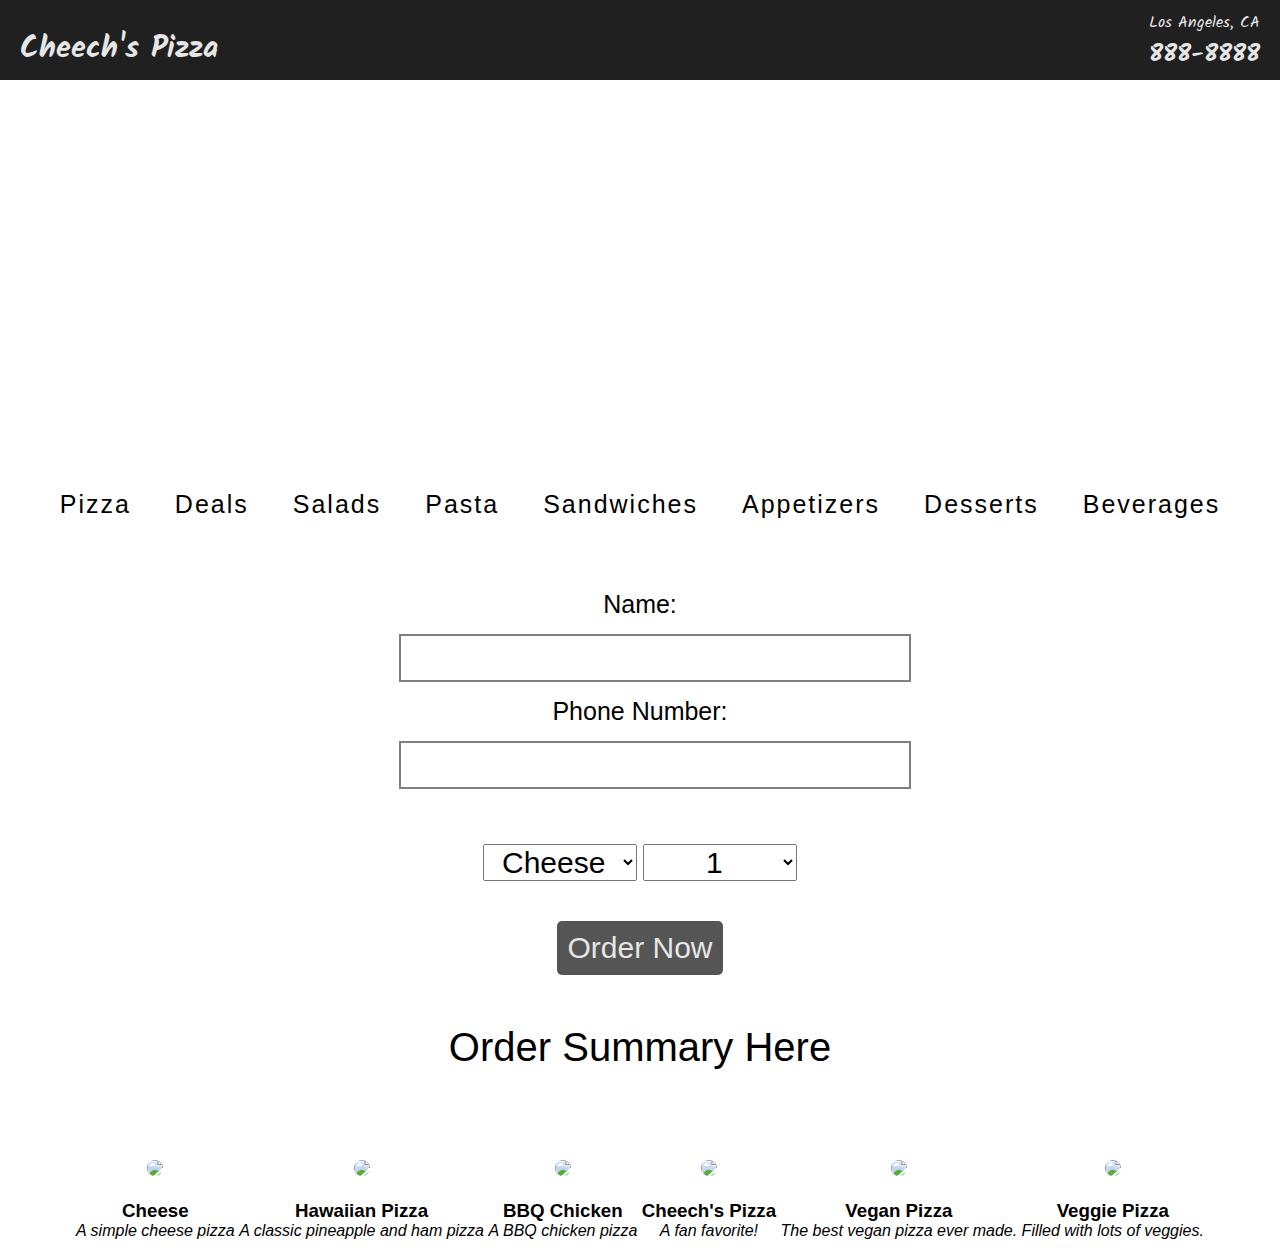
==== index.html @ 2074047f "Logic Changes" ====
<!DOCTYPE html>
<html>
<head>
    <meta charset="utf-8" />
    <meta http-equiv="X-UA-Compatible" content="IE=edge">
    <title>Page Title</title>
    <meta name="viewport" content="width=device-width, initial-scale=1">
    <link rel="stylesheet" type="text/css" media="screen" href="Cheech.css" />
    <link href="https://fonts.googleapis.com/css?family=Kalam&display=swap" rel="stylesheet">
     <script src="script.js"></script>
</head>

<body>
    <div class="topInfo">
        <div class="top-left">
            <h2 class="h2-a">Cheech's Pizza</h2>
        </div>
        <div class="top-right">
            <p id="p1">Los Angeles, CA</p>
            <h2 id="h1-a">888-8888</h2>
        </div>
    </div>

    <div class="opening">
        <img src="Images/slice.jpg" class="openingImg">
    </div>
    
   
        <div class="nav-heading">
            <div class="nav-right">
                <a href="#">Pizza</a>
                <a href="#">Deals</a>
                <a href="#">Salads</a>  
                <a href="#">Pasta</a>
                <a href="#">Sandwiches</a>
                <a href="#">Appetizers</a>
                <a href="#">Desserts</a>
                <a href="#">Beverages</a>
            </div>
        </div>    
    <div class="orderDetails">
            <div class="ordertext">
                <form>
                    Name: <input type="text" name="fname" id="name"><br>
                    Phone Number: <input type="text" name="phone" id="phone"><br>
                    <!--<input type="submit" value="Submit">--> 
                </form>

                <select id="pizzaType">
                    <!--This is for the pizza selection box, the listPizza array fills the boxes-->
                    <script>
                    listPizza()
                    </script>
                </select>
            
                <select id="pizzaQuant">
                    <!--This is for the quantity of pizzas-->
                    <script>
                    listQuantity()
                    </script>
                </select>
            </div>
    </div>
        <div class="orderButton">
           <button input="button" id="myButton" class="order">Order Now</button>
                <!--Gets changed by function orderNow to display order summary-->
                <p id="summary">Order Summary Here</p>
        </div>
    

    </div>       
        <div class="pictureWrapper">
           
            <div class="pizzas">
                <div class="items-a">
                    <img src="Images/cheese.jpg" width="300">
                    <h3>Cheese</h3>
                    <p><i>A simple cheese pizza</i></p>
                </div>
                <div class="items-b">
                    <img src="Images/hawaiian.jpg" width="300">
                    <h3>Hawaiian Pizza</h3>
                    <p><i>A classic pineapple and ham pizza</i></p>
                </div>
                <div class="items-c">
                    <img src="Images/bbqchicken.jpg" width="300">
                    <h3>BBQ Chicken</h3>
                    <p><i>A BBQ chicken pizza</i></p>
                </div>
                <div class="items-d">
                    <img src="Images/cheechspizza.jpg" width="300">
                    <h3>Cheech's Pizza</h3>
                    <p><i>A fan favorite!</i></p>
                </div>
                <div class="items-e">
                    <img src="Images/vegan.jpg" width="300">
                    <h3>Vegan Pizza</h3>
                    <P><i>The best vegan pizza ever made.</i></p>
                </div>
                <div class="items-f">
                    <img src="Images/veggie.jpg" width="300">
                    <h3>Veggie Pizza</h3>
                    <p><i>Filled with lots of veggies.</i></p>
                </div>
            </div>
        </div>
       
</body>
</html>
---- Cheech.css ----
* {
    padding: 0;
    margin: 0;
}

.topInfo {
    width: 100%;
    height: 80px;
    font-family: 'Kalam', cursive;
    color: rgb(230, 230, 230);
    background-color: rgb(32, 32, 32);
}

.top-left {
    float: left;
    padding-top: 25px;
    padding-left: 20px;
    font-size: 10px;
}

.top-right {
    float: right;
    padding-top: 10px;
    padding-right: 20px;
}

.h2-a {
    font-size: 30px;
}

.nav-heading {
    height: 50px;
    width: 100%;
    padding-top: 10px;
    text-align: center;
}

.nav-right a {
    display: inline;
    justify-content: center;
    color: black;
    font-size: 25px;
    letter-spacing: 2px;
    padding: 20px;
    justify-content: space-around;
    text-decoration: none;
    font-family: 'Segoe UI', Tahoma, Geneva, Verdana, sans-serif;
}

.nav-right a:hover {
    text-decoration: underline;
}

.opening {
    width: 100%;
    height: 400px;
    overflow: hidden;
}

.openingImg {
    width: 100%;
    float: right;
    background-image: linear-gradient(to right, rgba(255, 0, 0, 0), rgba(255, 0, 0, 1));
    transform: translateY(-100px);
}

.pictureWrapper {
    padding: 20px;
    width: 90%;
    text-align: center;
    margin: auto;
}

.orderButton {
    text-align: center;
}

.order {
    display: inline-block;
    font-family: 'Segoe UI', Tahoma, Geneva, Verdana, sans-serif;
    border: none;
    padding: 10px;
    background-color: #555555;
    border-radius: 5px;
    font-size: 30px;
    color: rgb(230, 230, 230);
}

.order:hover {
    background-color: green;
}

.pizzas {
    margin-top: 50px;
    display: inline-block; 
    font-family: 'Segoe UI', Tahoma, Geneva, Verdana, sans-serif;
}

.pizzas img {
    border-radius: 50px;
    padding: 20px;
}

.pizzas img:hover {
    opacity: .5;
}

.items-a, .items-b, .items-c, .items-d, .items-e, .items-f {
    display: inline-block;
}

.ordertext {
    width: 40%;
    text-align: center;
    padding-top: 50px;
    margin: auto;
    font-size: 25px;
    font-family: 'Segoe UI', Tahoma, Geneva, Verdana, sans-serif;
}

input[type="text"] {
    display: inline-block;
    width: 100%;
    margin: 15px;
    padding: 5px;
    font-size: 30px;
    text-align: center;
    box-sizing: border-box;
    border: 2px solid gray;
}

select {
    display: inline-block;
    margin-top: 40px;
    margin-bottom: 40px;
    width: 30%;
    text-align: center;
    font-size: 30px;
}

#quantity {
    display: inline;
    margin-right: 25%;
}

.orderButton p {
    text-align: center;
    padding-top: 50px;
}

#summary {
    font-size: 40px;
    font-family: 'Segoe UI', Tahoma, Geneva, Verdana, sans-serif;
}
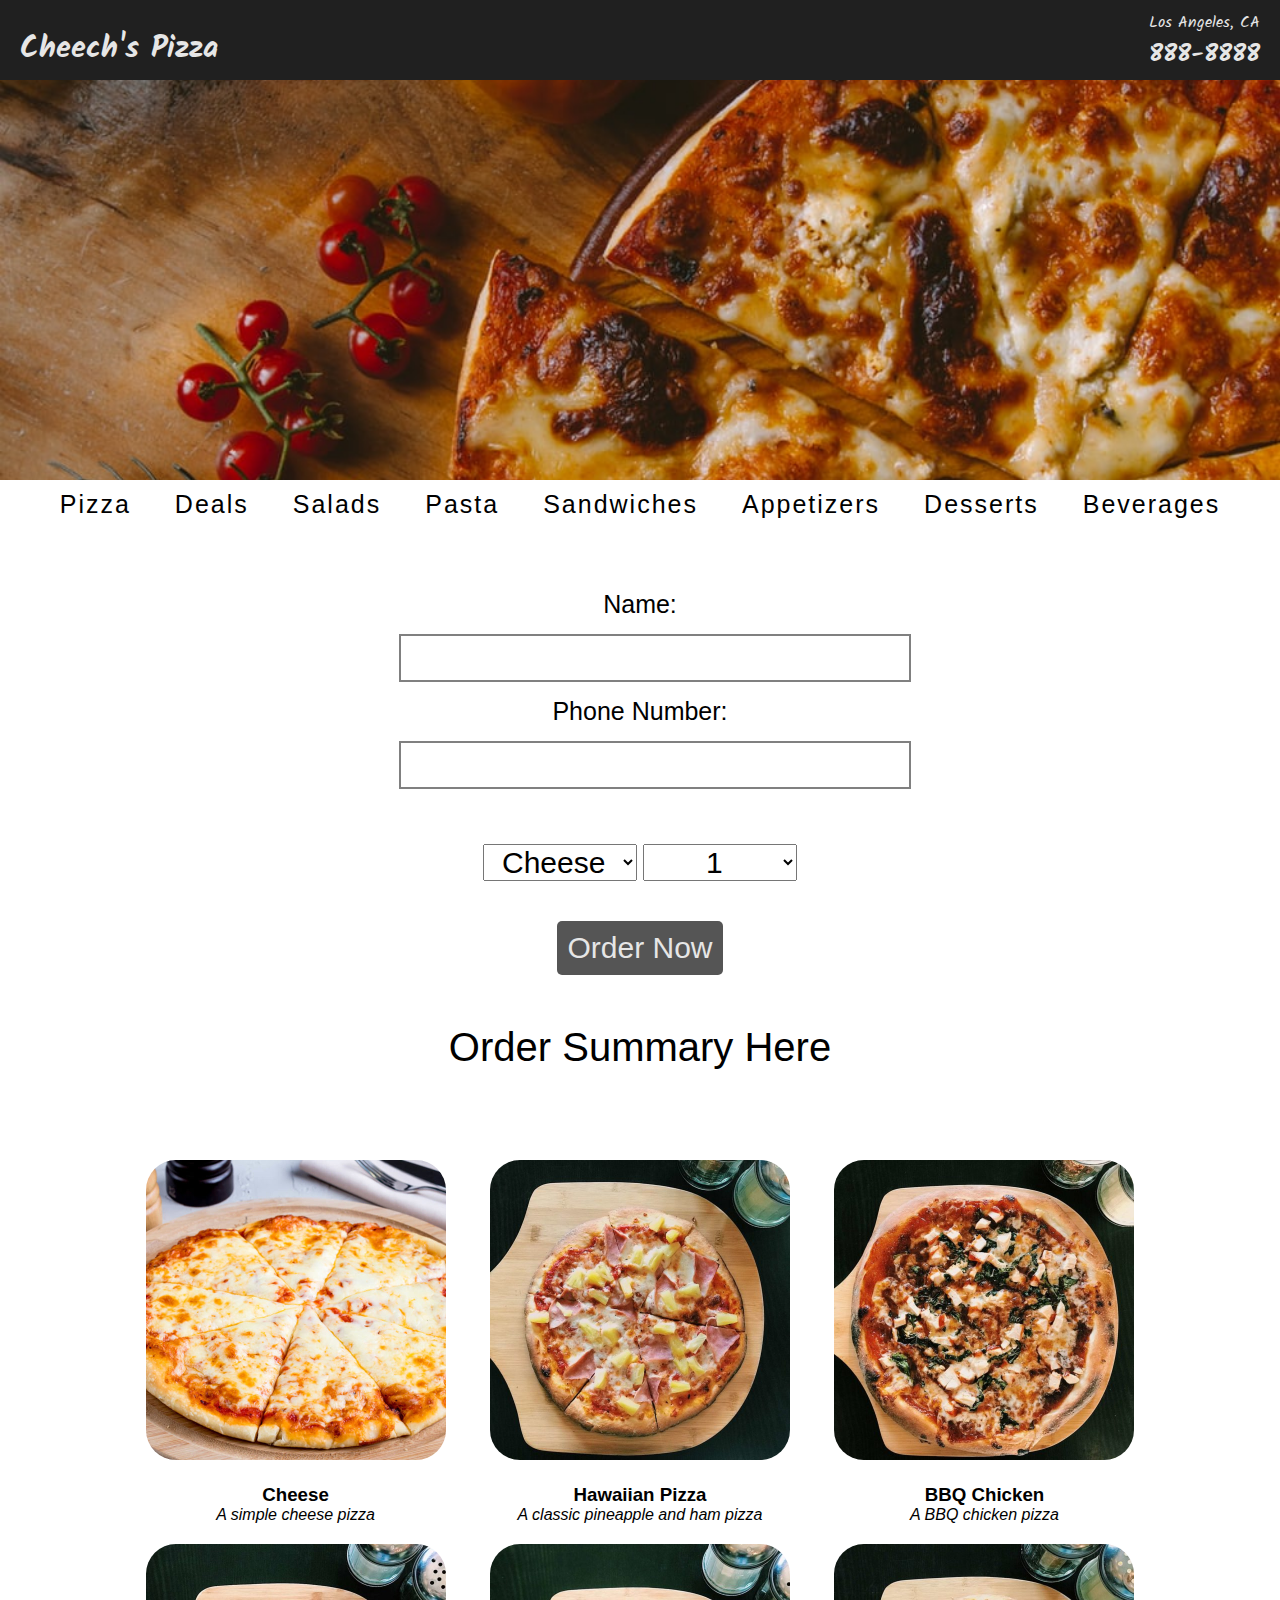
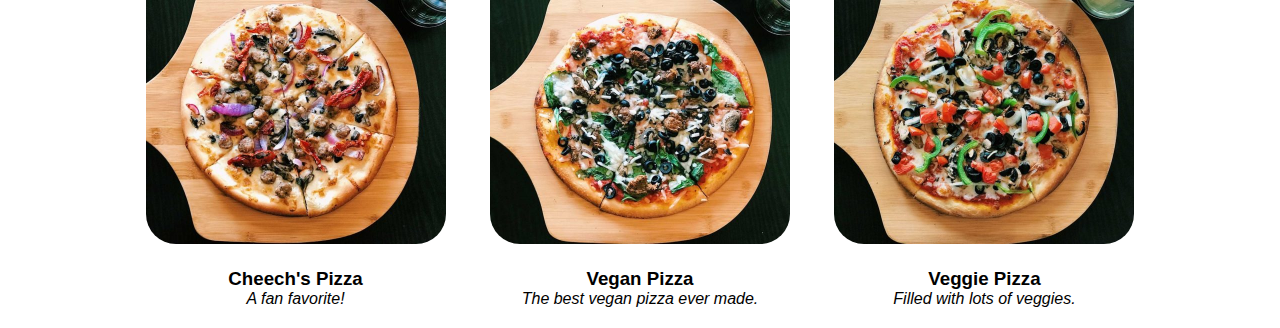
==== commit 8d2f8406: "change title page name" ====
--- a/index.html
+++ b/index.html
@@ -3,7 +3,7 @@
 <head>
     <meta charset="utf-8" />
     <meta http-equiv="X-UA-Compatible" content="IE=edge">
-    <title>Page Title</title>
+    <title>Cheech's Pizza - Order</title>
     <meta name="viewport" content="width=device-width, initial-scale=1">
     <link rel="stylesheet" type="text/css" media="screen" href="Cheech.css" />
     <link href="https://fonts.googleapis.com/css?family=Kalam&display=swap" rel="stylesheet">
@@ -62,7 +62,7 @@
             </div>
     </div>
         <div class="orderButton">
-           <button input="button" id="myButton" class="order">Order Now</button>
+           <button input="button" id="myButton" class="order" onclick="orderNow()">Order Now</button>
                 <!--Gets changed by function orderNow to display order summary-->
                 <p id="summary">Order Summary Here</p>
         </div>
